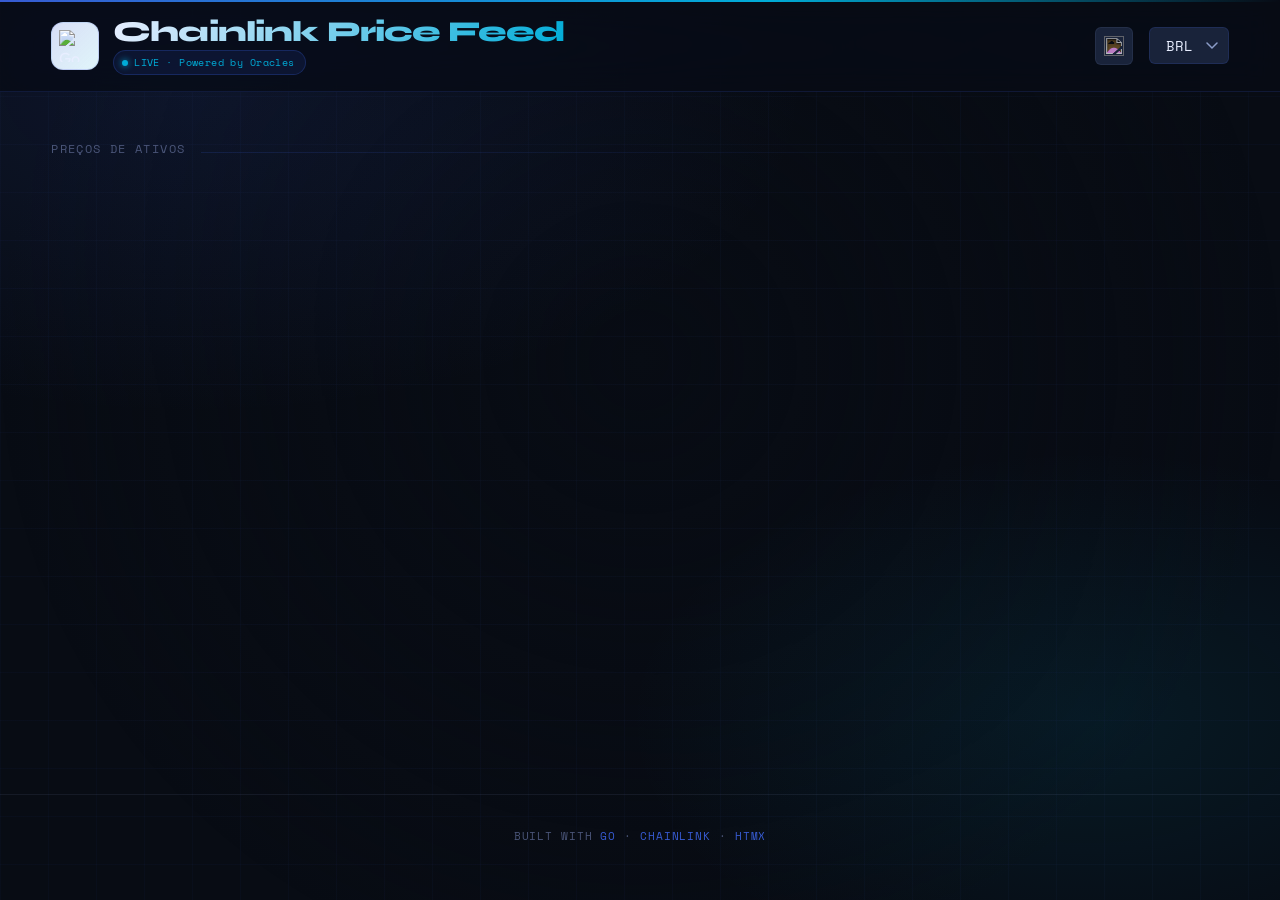
==== web/index.html @ 11c32ea3 "style: ui refactor" ====
<!DOCTYPE html>
<html lang="pt-BR">

<head>
  <meta charset="UTF-8" />
  <meta name="viewport" content="width=device-width, initial-scale=1.0" />
  <meta name="description"
    content="Chainlink Price Feed — preços de criptoativos em tempo real via Chainlink oracles, construído com Go." />
  <title>Chainlink Price Feed · Go</title>

  <link rel="stylesheet" href="styles/fonts.css" />
  <link rel="stylesheet" href="styles/tokens.css" />
  <link rel="stylesheet" href="styles/animations.css" />
  <link rel="stylesheet" href="styles/base.css" />
  <link rel="stylesheet" href="styles/layout.css" />
  <link rel="stylesheet" href="styles/header.css" />
  <link rel="stylesheet" href="styles/cards.css" />
  <link rel="stylesheet" href="styles/skeleton.css" />
  <link rel="stylesheet" href="styles/overlay.css" />
  <link rel="stylesheet" href="styles/footer.css" />

  <script src="https://unpkg.com/htmx.org@1.9.10" defer></script>
</head>

<body>
  <div id="feedback-overlay" class="feedback-overlay" role="dialog" aria-live="polite" aria-label="Carregando">
    <div class="feedback-content">
      <div class="spinner" aria-hidden="true"></div>
      <h2>Iniciando serviços</h2>

    </div>
  </div>

  <header id="header">
    <section class="container header-content">
      <div class="header-content-title">
        <div class="header-logo-wrap">
          <img src="../assets/gopher.svg" alt="Go Gopher logo" />
        </div>
        <div>
          <h1>Chainlink Price Feed</h1>
          <span class="header-badge">LIVE · Powered by Oracles</span>
        </div>
      </div>

      <div class="controls">
        <a id="github-link" title="Ver código no GitHub" href="https://github.com/dev-araujo/chainlink-price-feed"
          target="_blank" rel="noopener noreferrer" aria-label="Ver repositório no GitHub">
          <img src="../assets/github-logo.svg" alt="" aria-hidden="true" />
        </a>

        <label for="currency-select" class="sr-only">Selecionar moeda</label>
        <select id="currency-select" name="currency" aria-label="Moeda de exibição" hx-get="/prices/all/brl"
          hx-trigger="change" hx-target="#price-list-container" hx-swap="innerHTML" hx-indicator="#loading-indicator">
          <option value="brl">BRL</option>
          <option value="usd">USD</option>
        </select>
      </div>
    </section>
  </header>

  <main id="main">
    <div class="container">
      <div class="section-header">
        <span class="section-label">Preços de Ativos</span>
        <div class="section-divider" aria-hidden="true"></div>
      </div>

      <div id="price-list-container" class="price-list" hx-get="/ready" hx-trigger="load" hx-swap="outerHTML"
        hx-indicator="#loading-indicator" role="list" aria-label="Lista de preços"></div>

      <div id="loading-indicator" class="skeleton-list htmx-indicator" aria-hidden="true">
        <div class="skeleton-card"></div>
        <div class="skeleton-card"></div>
        <div class="skeleton-card"></div>
        <div class="skeleton-card"></div>
        <div class="skeleton-card"></div>
        <div class="skeleton-card"></div>
      </div>
    </div>
  </main>

  <footer class="page-footer">
    <div class="container">
      <p>
        Built with
        <a href="https://golang.org" target="_blank" rel="noopener">Go</a>
        ·
        <a href="https://chain.link" target="_blank" rel="noopener">Chainlink</a>
        ·
        <a href="https://htmx.org" target="_blank" rel="noopener">HTMX</a>
      </p>
    </div>
  </footer>

  <script>
    const feedbackOverlay = document.getElementById('feedback-overlay');

    document.body.addEventListener('htmx:xhr:loadstart', () => {
      feedbackOverlay.classList.add('active');
    });

    document.body.addEventListener('htmx:xhr:loadend', () => {
      feedbackOverlay.classList.remove('active');
    });
    document.body.addEventListener('htmx:responseError', () => {
      feedbackOverlay.classList.remove('active');
    });

    document.body.addEventListener('htmx:configRequest', (evt) => {
      const trigger = evt.detail.triggeringEvent;
      if (trigger && trigger.target.id === 'currency-select') {
        const currency = trigger.target.value;
        evt.detail.path = `/prices/all/${currency}`;
      }
    });
  </script>
</body>

</html>
---- web/styles/fonts.css ----
@import url('https://fonts.googleapis.com/css2?family=Syne:wght@400;600;700;800&family=Space+Mono:ital,wght@0,400;0,700;1,400&family=Outfit:wght@300;400;500;600&display=swap');
---- web/styles/tokens.css ----
:root {
  --cl-blue:      #375BD2;
  --cl-blue-glow: rgba(55,91,210,.35);
  --go-cyan:      #00ACD7;
  --go-cyan-glow: rgba(0,172,215,.30);
  --accent-gold:  #F5A623;

  --bg-void:    #080C14;
  --bg-deep:    #0D1220;
  --bg-surface: #111827;
  --bg-raised:  #19233A;
  --bg-glass:   rgba(17,24,39,.60);

  --text-primary:   #E8EEFF;
  --text-secondary: #8B9CC8;
  --text-muted:     #4A5578;
  --text-price:     #C6F0FF;

  --border-subtle: rgba(55,91,210,.18);
  --border-active: rgba(0,172,215,.50);
  --border-card:   rgba(139,156,200,.10);

  --shadow-card:    0 4px 24px rgba(0,0,0,.45), 0 1px 0 rgba(55,91,210,.12);
  --shadow-hover:   0 12px 40px rgba(0,0,0,.55), 0 0 0 1px rgba(0,172,215,.20);
  --shadow-glow-cl: 0 0 30px rgba(55,91,210,.25);
  --shadow-glow-go: 0 0 24px rgba(0,172,215,.22);

  --ease-out:    cubic-bezier(.16,1,.3,1);
  --ease-spring: cubic-bezier(.34,1.56,.64,1);
  --dur-fast:    160ms;
  --dur-base:    280ms;
  --dur-slow:    480ms;

  --radius-sm: 6px;
  --radius-md: 12px;
  --radius-lg: 18px;
  --radius-xl: 24px;
}
---- web/styles/animations.css ----
@keyframes card-in {
  from { opacity: 0; transform: translateY(20px) scale(.97); }
  to   { opacity: 1; transform: translateY(0)    scale(1);   }
}

@keyframes overlay-in {
  from { transform: translateY(-24px) scale(.95); opacity: 0; }
  to   { transform: translateY(0)     scale(1);   opacity: 1; }
}

@keyframes skeleton-sweep {
  0%   { background-position: 200% 0; }
  100% { background-position: -200% 0; }
}

@keyframes pulse-dot {
  0%, 100% { opacity: 1; transform: scale(1); }
  50%       { opacity: .5; transform: scale(.75); }
}

@keyframes spin {
  to { transform: rotate(360deg); }
}
---- web/styles/base.css ----
*, *::before, *::after {
  box-sizing: border-box;
  margin: 0;
  padding: 0;
}

html {
  scroll-behavior: smooth;
}

body {
  font-family: 'Outfit', system-ui, sans-serif;
  background-color: var(--bg-void);
  color: var(--text-primary);
  line-height: 1.6;
  min-height: 100vh;
  overflow-x: hidden;
  -webkit-font-smoothing: antialiased;
}

body::before {
  content: '';
  position: fixed;
  inset: 0;
  z-index: 0;
  background:
    radial-gradient(ellipse 80% 60% at 15% 10%,  rgba(55,91,210,.12) 0%, transparent 60%),
    radial-gradient(ellipse 60% 50% at 85% 80%,  rgba(0,172,215,.09) 0%, transparent 60%),
    radial-gradient(ellipse 50% 70% at 50% 40%,  rgba(8,12,20,1)     0%, transparent 100%);
  pointer-events: none;
}

body::after {
  content: '';
  position: fixed;
  inset: 0;
  z-index: 0;
  background-image:
    linear-gradient(rgba(55,91,210,.04) 1px, transparent 1px),
    linear-gradient(90deg, rgba(55,91,210,.04) 1px, transparent 1px);
  background-size: 48px 48px;
  pointer-events: none;
}

.sr-only {
  position: absolute;
  width: 1px;
  height: 1px;
  padding: 0;
  margin: -1px;
  overflow: hidden;
  clip: rect(0,0,0,0);
  border: 0;
}
---- web/styles/layout.css ----
.container {
  position: relative;
  z-index: 1;
  width: 92%;
  max-width: 1280px;
  margin: 0 auto;
}

#main {
  position: relative;
  z-index: 1;
  padding: 3rem 0 5rem;
  height: 78dvh;
}

.section-header {
  display: flex;
  align-items: baseline;
  gap: 1rem;
  margin-bottom: 2rem;
}

.section-label {
  font-family: "Space Mono", monospace;
  font-size: 0.72rem;
  letter-spacing: 0.12em;
  text-transform: uppercase;
  color: var(--text-muted);
}

.section-divider {
  flex: 1;
  height: 1px;
  background: linear-gradient(90deg, var(--border-subtle), transparent);
}

.price-list {
  display: grid;
  grid-template-columns: repeat(auto-fill, minmax(300px, 1fr));
  gap: 1.25rem;
}

@media (max-width: 768px) {
  #main {
    padding: 2rem 0 4rem;
  }

  .price-list {
    grid-template-columns: 1fr;
  }

  .container {
    width: 95%;
  }
}
---- web/styles/header.css ----
#header {
  position: sticky;
  top: 0;
  z-index: 100;
  padding: 0;
  background: rgba(8, 12, 20, 0.8);
  backdrop-filter: blur(20px) saturate(180%);
  -webkit-backdrop-filter: blur(20px) saturate(180%);
  border-bottom: 1px solid var(--border-subtle);
}

#header::before {
  content: "";
  position: absolute;
  top: 0;
  left: 0;
  right: 0;
  height: 2px;
  background: linear-gradient(
    90deg,
    var(--cl-blue) 0%,
    var(--go-cyan) 60%,
    transparent 100%
  );
}

.header-content {
  display: flex;
  justify-content: space-between;
  align-items: center;
  padding: 1rem 0;
  gap: 1.5rem;
}

.header-content-title {
  display: flex;
  align-items: center;
  gap: 14px;
}

.header-logo-wrap {
  position: relative;
  display: flex;
  align-items: center;
  justify-content: center;
  width: 48px;
  height: 48px;
  border-radius: var(--radius-md);
  background: linear-gradient(
    135deg,
    rgba(55, 91, 210, 0.2),
    rgba(0, 172, 215, 0.12)
  );
  border: 1px solid var(--border-subtle);
  flex-shrink: 0;
  transition: box-shadow var(--dur-base) var(--ease-out);
  background-color: white;
}

.header-logo-wrap:hover {
  box-shadow: var(--shadow-glow-cl);
}

.header-logo-wrap img {
  width: 32px;
  height: 32px;
  object-fit: contain;
}

#header h1 {
  font-family: "Syne", sans-serif;
  font-size: clamp(1.25rem, 3vw, 1.8rem);
  font-weight: 800;
  letter-spacing: -0.03em;
  line-height: 1.1;
  background: linear-gradient(
    120deg,
    var(--text-primary) 0%,
    var(--go-cyan) 100%
  );
  -webkit-background-clip: text;
  -webkit-text-fill-color: transparent;
  background-clip: text;
}

.header-badge {
  display: inline-flex;
  align-items: center;
  gap: 6px;
  padding: 3px 10px 3px 8px;
  border-radius: 99px;
  background: rgba(55, 91, 210, 0.12);
  border: 1px solid rgba(55, 91, 210, 0.28);
  font-family: "Space Mono", monospace;
  font-size: 0.65rem;
  color: var(--go-cyan);
  letter-spacing: 0.04em;
  white-space: nowrap;
}

.header-badge::before {
  content: "";
  width: 6px;
  height: 6px;
  border-radius: 50%;
  background: var(--go-cyan);
  box-shadow: 0 0 6px var(--go-cyan);
  animation: pulse-dot 2s ease-in-out infinite;
}

.controls {
  display: flex;
  align-items: center;
  gap: 1rem;
}

.controls a {
  display: flex;
  align-items: center;
  justify-content: center;
  width: 38px;
  height: 38px;
  border-radius: var(--radius-sm);
  border: 1px solid var(--border-card);
  background: var(--bg-raised);
  transition:
    border-color var(--dur-fast),
    box-shadow var(--dur-fast),
    transform var(--dur-fast) var(--ease-spring);
}

.controls a:hover {
  border-color: var(--border-active);
  box-shadow: var(--shadow-glow-go);
  transform: translateY(-2px);
}

.controls a img {
  width: 20px;
  height: 20px;
  filter: invert(1) brightness(2);
  opacity: 0.7;
  transition: opacity var(--dur-fast);
}

.controls a:hover img {
  opacity: 1;
}

#currency-select {
  appearance: none;
  -webkit-appearance: none;
  padding: 0.45rem 2.2rem 0.45rem 1rem;
  border-radius: var(--radius-sm);
  border: 1px solid var(--border-subtle);
  background: var(--bg-raised)
    url("data:image/svg+xml,%3Csvg xmlns='http://www.w3.org/2000/svg' width='12' height='8' viewBox='0 0 12 8'%3E%3Cpath d='M1 1l5 5 5-5' stroke='%238B9CC8' stroke-width='1.5' fill='none' stroke-linecap='round'/%3E%3C/svg%3E")
    no-repeat right 10px center;
  color: var(--text-primary);
  font-family: "Space Mono", monospace;
  font-size: 0.85rem;
  cursor: pointer;
  transition:
    border-color var(--dur-fast),
    box-shadow var(--dur-fast);
}

#currency-select:focus {
  outline: none;
  border-color: var(--border-active);
  box-shadow: 0 0 0 3px rgba(0, 172, 215, 0.12);
}

#currency-select option {
  background: var(--bg-deep);
  color: var(--text-primary);
}

@media (max-width: 768px) {
  .header-content {
    flex-wrap: wrap;
    gap: 1rem;
  }

  #header h1 {
    font-size: 1.15rem;
  }

  .header-badge {
    display: none;
  }
}

@media (max-width: 480px) {
  .header-content-title {
    gap: 10px;
  }
}
---- web/styles/cards.css ----
.price-card {
  position: relative;
  display: flex;
  align-items: center;
  gap: 1.25rem;
  padding: 1.4rem 1.5rem;
  border-radius: var(--radius-lg);
  background: var(--bg-glass);
  backdrop-filter: blur(12px);
  -webkit-backdrop-filter: blur(12px);
  border: 1px solid var(--border-card);
  box-shadow: var(--shadow-card);
  overflow: hidden;
  transition:
    transform var(--dur-base) var(--ease-out),
    box-shadow var(--dur-base) var(--ease-out),
    border-color var(--dur-base) var(--ease-out);
  animation: card-in var(--dur-slow) var(--ease-out) both;
}

.price-card:nth-child(1) { animation-delay:   0ms; }
.price-card:nth-child(2) { animation-delay:  60ms; }
.price-card:nth-child(3) { animation-delay: 120ms; }
.price-card:nth-child(4) { animation-delay: 180ms; }
.price-card:nth-child(5) { animation-delay: 240ms; }
.price-card:nth-child(6) { animation-delay: 300ms; }
.price-card:nth-child(7) { animation-delay: 360ms; }
.price-card:nth-child(8) { animation-delay: 420ms; }

.price-card::before {
  content: '';
  position: absolute;
  top: 0;
  left: 0;
  right: 0;
  height: 1px;
  background: linear-gradient(90deg, transparent, rgba(0,172,215,.35), transparent);
  opacity: 0;
  transition: opacity var(--dur-base);
}

.price-card::after {
  content: '';
  position: absolute;
  left: 0;
  top: 20%;
  bottom: 20%;
  width: 2px;
  border-radius: 99px;
  background: var(--cl-blue);
  opacity: 0;
  transition: opacity var(--dur-base), background var(--dur-base);
}

.price-card:hover {
  transform: translateY(-4px);
  border-color: rgba(0,172,215,.25);
  box-shadow: var(--shadow-hover);
}

.price-card:hover::before { opacity: 1; }
.price-card:hover::after  { opacity: 1; background: var(--go-cyan); }

.token-icon-wrap {
  position: relative;
  flex-shrink: 0;
  width: 52px;
  height: 52px;
  border-radius: 50%;
  background: var(--bg-raised);
  border: 1px solid var(--border-card);
  display: flex;
  align-items: center;
  justify-content: center;
  overflow: hidden;
  transition: box-shadow var(--dur-base);
}

.price-card:hover .token-icon-wrap {
  box-shadow: 0 0 0 1px var(--border-active), var(--shadow-glow-go);
}

.price-card img {
  width: 36px;
  height: 36px;
  object-fit: contain;
  border-radius: 50%;
}

.card-data {
  display: flex;
  flex-direction: column;
  gap: 2px;
  flex: 1;
  min-width: 0;
}

.price-card strong {
  display: block;
  font-family: 'Outfit', sans-serif;
  font-size: .95rem;
  font-weight: 600;
  color: var(--text-primary);
  letter-spacing: .01em;
  white-space: nowrap;
  overflow: hidden;
  text-overflow: ellipsis;
}

.price-card p {
  margin: 0;
  font-family: 'Space Mono', monospace;
  font-size: 1.3rem;
  font-weight: 700;
  color: var(--go-cyan);
  letter-spacing: -.02em;
  line-height: 1.2;
  text-shadow: 0 0 20px rgba(0,172,215,.30);
}

.price-card small {
  display: block;
  font-family: 'Space Mono', monospace;
  font-size: .65rem;
  color: var(--text-muted);
  letter-spacing: .04em;
  margin-top: 4px;
}

@media (max-width: 480px) {
  .price-card {
    padding: 1.1rem 1.2rem;
  }

  .price-card p {
    font-size: 1.1rem;
  }
}
---- web/styles/skeleton.css ----
.skeleton-list {
  display: grid;
  grid-template-columns: repeat(auto-fill, minmax(300px, 1fr));
  gap: 1.25rem;
}

.skeleton-card {
  height: 96px;
  border-radius: var(--radius-lg);
  border: 1px solid var(--border-card);
  background: linear-gradient(
    90deg,
    var(--bg-surface) 0%,
    var(--bg-raised) 40%,
    var(--bg-surface) 80%
  );
  background-size: 300% 100%;
  animation: skeleton-sweep 1.8s ease-in-out infinite;
}

.skeleton-card:nth-child(even) {
  animation-delay: .3s;
}

.htmx-indicator {
  display: none;
}

.htmx-request .htmx-indicator {
  display: grid;
}

.htmx-request .price-list {
  display: none;
}

@media (max-width: 768px) {
  .skeleton-list {
    grid-template-columns: 1fr;
  }
}
---- web/styles/overlay.css ----
.feedback-overlay {
  position: fixed;
  inset: 0;
  background: rgba(8,12,20,.75);
  backdrop-filter: blur(8px);
  display: none;
  align-items: center;
  justify-content: center;
  z-index: 9999;
}

.feedback-overlay.active {
  display: flex;
}

.feedback-content {
  background: var(--bg-raised);
  border: 1px solid var(--border-subtle);
  padding: 2.5rem 3rem;
  border-radius: var(--radius-xl);
  box-shadow: 0 24px 64px rgba(0,0,0,.55), var(--shadow-glow-cl);
  text-align: center;
  max-width: 380px;
  width: 90%;
  animation: overlay-in var(--dur-slow) var(--ease-spring);
}

.feedback-content h2 {
  font-family: 'Syne', sans-serif;
  font-size: 1.2rem;
  font-weight: 700;
  color: var(--text-primary);
  margin: .75rem 0 .35rem;
}

.feedback-content p {
  color: var(--text-secondary);
  font-size: .88rem;
}

.spinner {
  position: relative;
  width: 44px;
  height: 44px;
  margin: 0 auto;
}

.spinner::before,
.spinner::after {
  content: '';
  position: absolute;
  border-radius: 50%;
}

.spinner::before {
  inset: 0;
  border: 3px solid rgba(55,91,210,.15);
  border-top-color: var(--cl-blue);
  animation: spin 1s linear infinite;
}

.spinner::after {
  inset: 7px;
  border: 3px solid rgba(0,172,215,.12);
  border-bottom-color: var(--go-cyan);
  animation: spin .7s linear infinite reverse;
}

@media (max-width: 480px) {
  .feedback-content {
    padding: 2rem 1.5rem;
  }
}
---- web/styles/footer.css ----
.page-footer {
  position: relative;
  z-index: 1;
  text-align: center;
  padding: 2rem 0 3rem;
  border-top: 1px solid var(--border-card);
}

.page-footer p {
  font-family: 'Space Mono', monospace;
  font-size: .7rem;
  color: var(--text-muted);
  letter-spacing: .08em;
  text-transform: uppercase;
}

.page-footer a {
  color: var(--cl-blue);
  text-decoration: none;
  transition: color var(--dur-fast);
}

.page-footer a:hover {
  color: var(--go-cyan);
}
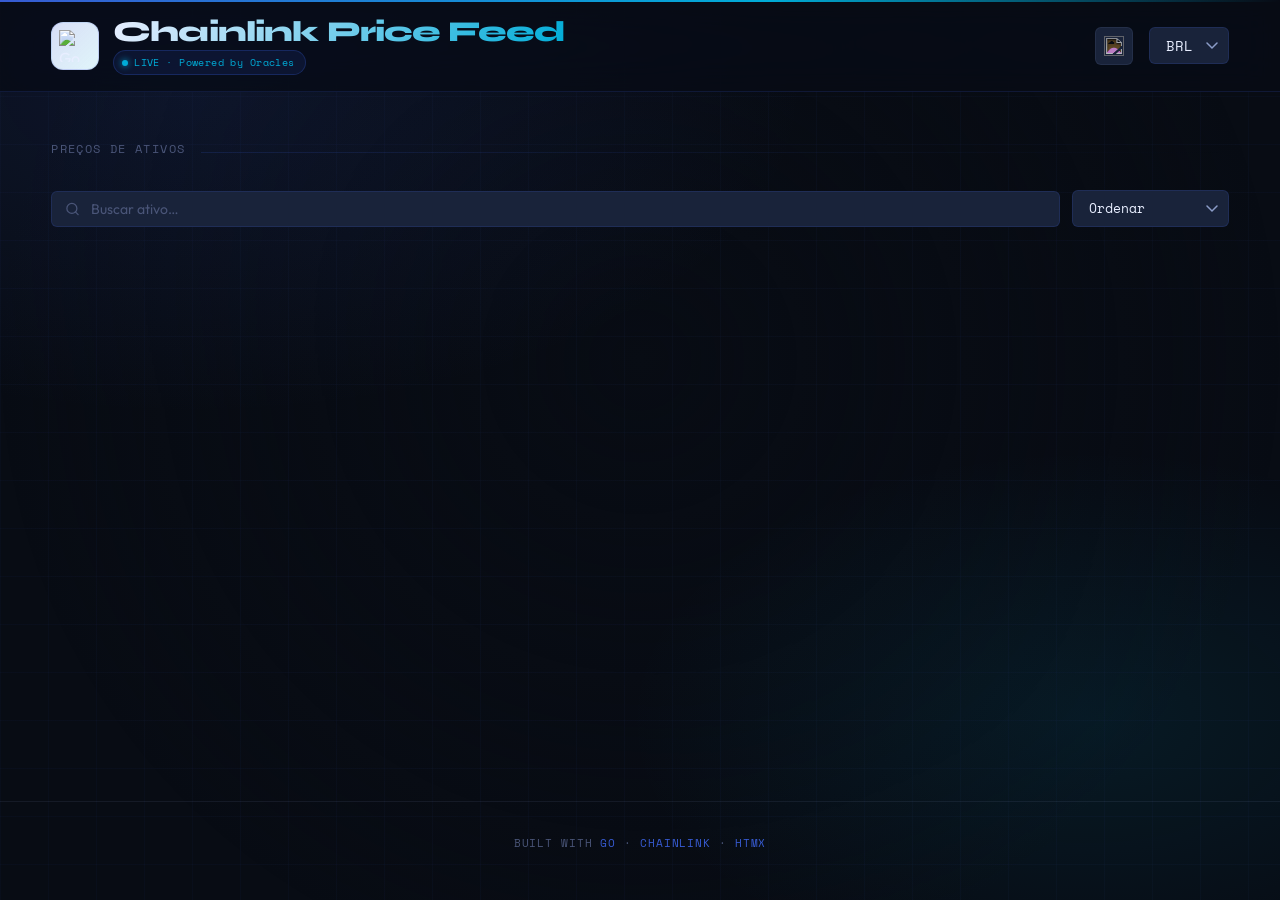
==== commit be158470: "feat: filter" ====
--- a/web/index.html
+++ b/web/index.html
@@ -66,6 +66,23 @@
         <div class="section-divider" aria-hidden="true"></div>
       </div>
 
+      <div class="filter-bar">
+        <div class="search-wrap">
+          <svg class="search-icon" xmlns="http://www.w3.org/2000/svg" viewBox="0 0 24 24" fill="none"
+            stroke="currentColor" stroke-width="2" stroke-linecap="round" stroke-linejoin="round" aria-hidden="true">
+            <circle cx="11" cy="11" r="8"/><path d="m21 21-4.35-4.35"/>
+          </svg>
+          <input type="search" id="search-input" placeholder="Buscar ativo…" autocomplete="off"
+            aria-label="Buscar ativo" />
+        </div>
+        <label for="sort-select" class="sr-only">Ordenar por preço</label>
+        <select id="sort-select" aria-label="Ordenar preços">
+          <option value="default">Ordenar</option>
+          <option value="asc">↑ Menor preço</option>
+          <option value="desc">↓ Maior preço</option>
+        </select>
+      </div>
+
       <div id="price-list-container" class="price-list" hx-get="/ready" hx-trigger="load" hx-swap="outerHTML"
         hx-indicator="#loading-indicator" role="list" aria-label="Lista de preços"></div>
 
@@ -99,7 +116,6 @@
     document.body.addEventListener('htmx:xhr:loadstart', () => {
       feedbackOverlay.classList.add('active');
     });
-
     document.body.addEventListener('htmx:xhr:loadend', () => {
       feedbackOverlay.classList.remove('active');
     });
@@ -114,6 +130,52 @@
         evt.detail.path = `/prices/all/${currency}`;
       }
     });
+
+    const searchInput = document.getElementById('search-input');
+    const sortSelect  = document.getElementById('sort-select');
+
+    function applyFiltersAndSort() {
+      const container = document.getElementById('price-list-container');
+      if (!container) return;
+
+      const query     = searchInput.value.toLowerCase().trim();
+      const sortValue = sortSelect.value;
+      const cards     = Array.from(container.querySelectorAll('.price-card'));
+
+      cards.forEach(card => {
+        const pair = (card.dataset.pair || '').toLowerCase();
+        card.hidden = query.length > 0 && !pair.includes(query);
+      });
+
+      if (sortValue !== 'default') {
+        const visible = cards.filter(c => !c.hidden);
+        const hidden  = cards.filter(c =>  c.hidden);
+        visible.sort((a, b) => {
+          const pa = parseFloat(a.dataset.price) || 0;
+          const pb = parseFloat(b.dataset.price) || 0;
+          return sortValue === 'asc' ? pa - pb : pb - pa;
+        });
+        [...visible, ...hidden].forEach(card => container.appendChild(card));
+      }
+
+      let empty = container.querySelector('.no-results');
+      const anyVisible = cards.some(c => !c.hidden);
+      if (!anyVisible && cards.length > 0) {
+        if (!empty) {
+          empty = document.createElement('p');
+          empty.className = 'no-results';
+          empty.textContent = 'Nenhum ativo encontrado.';
+          container.appendChild(empty);
+        }
+      } else {
+        empty?.remove();
+      }
+    }
+
+    searchInput.addEventListener('input', applyFiltersAndSort);
+    sortSelect.addEventListener('change', applyFiltersAndSort);
+
+    document.body.addEventListener('htmx:afterSettle', applyFiltersAndSort);
   </script>
 </body>
 
--- a/web/styles/base.css
+++ b/web/styles/base.css
@@ -14,6 +14,8 @@
   color: var(--text-primary);
   line-height: 1.6;
   min-height: 100vh;
+  display: flex;
+  flex-direction: column;
   overflow-x: hidden;
   -webkit-font-smoothing: antialiased;
 }
@@ -52,3 +54,20 @@
   clip: rect(0,0,0,0);
   border: 0;
 }
+
+::-webkit-scrollbar {
+  width: 10px;
+}
+
+::-webkit-scrollbar-track {
+  background: rgba(0, 0, 0, 0.05); 
+}
+
+::-webkit-scrollbar-thumb {
+  background: rgba(255, 255, 255, 0.575);
+  border-radius: 10px;
+}
+
+::-webkit-scrollbar-thumb:hover {
+  background: rgba(0, 0, 0, 0.4); 
+}
--- a/web/styles/layout.css
+++ b/web/styles/layout.css
@@ -9,8 +9,8 @@
 #main {
   position: relative;
   z-index: 1;
+  flex: 1;
   padding: 3rem 0 5rem;
-  height: 78dvh;
 }
 
 .section-header {
@@ -38,6 +38,101 @@
   display: grid;
   grid-template-columns: repeat(auto-fill, minmax(300px, 1fr));
   gap: 1.25rem;
+  max-height: 56dvh;
+  overflow-y: auto;
+}
+
+.filter-bar {
+  display: flex;
+  align-items: center;
+  gap: 0.75rem;
+  margin-bottom: 1.5rem;
+}
+
+.search-wrap {
+  position: relative;
+  flex: 1;
+}
+
+.search-icon {
+  position: absolute;
+  left: 0.875rem;
+  top: 50%;
+  transform: translateY(-50%);
+  width: 15px;
+  height: 15px;
+  color: var(--text-muted);
+  pointer-events: none;
+  transition: color var(--dur-fast);
+}
+
+.search-wrap:focus-within .search-icon {
+  color: var(--go-cyan);
+}
+
+#search-input {
+  width: 100%;
+  padding: 0.5rem 1rem 0.5rem 2.4rem;
+  border-radius: var(--radius-sm);
+  border: 1px solid var(--border-subtle);
+  background: var(--bg-raised);
+  color: var(--text-primary);
+  font-family: "Outfit", sans-serif;
+  font-size: 0.875rem;
+  transition:
+    border-color var(--dur-fast),
+    box-shadow var(--dur-fast);
+}
+
+#search-input::placeholder {
+  color: var(--text-muted);
+}
+
+#search-input:focus {
+  outline: none;
+  border-color: var(--border-active);
+  box-shadow: 0 0 0 3px rgba(0, 172, 215, 0.12);
+}
+
+#sort-select {
+  appearance: none;
+  -webkit-appearance: none;
+  padding: 0.5rem 2.2rem 0.5rem 1rem;
+  border-radius: var(--radius-sm);
+  border: 1px solid var(--border-subtle);
+  background: var(--bg-raised)
+    url("data:image/svg+xml,%3Csvg xmlns='http://www.w3.org/2000/svg' width='12' height='8' viewBox='0 0 12 8'%3E%3Cpath d='M1 1l5 5 5-5' stroke='%238B9CC8' stroke-width='1.5' fill='none' stroke-linecap='round'/%3E%3C/svg%3E")
+    no-repeat right 10px center;
+  color: var(--text-primary);
+  font-family: "Space Mono", monospace;
+  font-size: 0.8rem;
+  cursor: pointer;
+  white-space: nowrap;
+  transition:
+    border-color var(--dur-fast),
+    box-shadow var(--dur-fast);
+}
+
+#sort-select:focus {
+  outline: none;
+  border-color: var(--border-active);
+  box-shadow: 0 0 0 3px rgba(0, 172, 215, 0.12);
+}
+
+#sort-select option {
+  background: var(--bg-deep);
+  color: var(--text-primary);
+}
+
+.no-results {
+  grid-column: 1 / -1;
+  padding: 3rem 1rem;
+  text-align: center;
+  font-family: "Space Mono", monospace;
+  font-size: 0.75rem;
+  color: var(--text-muted);
+  letter-spacing: 0.08em;
+  text-transform: uppercase;
 }
 
 @media (max-width: 768px) {
@@ -53,3 +148,10 @@
     width: 95%;
   }
 }
+
+@media (max-width: 480px) {
+  .filter-bar {
+    flex-direction: column;
+    align-items: stretch;
+  }
+}
--- a/web/styles/cards.css
+++ b/web/styles/cards.css
@@ -110,7 +110,6 @@
 .price-card p {
   margin: 0;
   font-family: 'Space Mono', monospace;
-  font-size: 1.3rem;
   font-weight: 700;
   color: var(--go-cyan);
   letter-spacing: -.02em;
